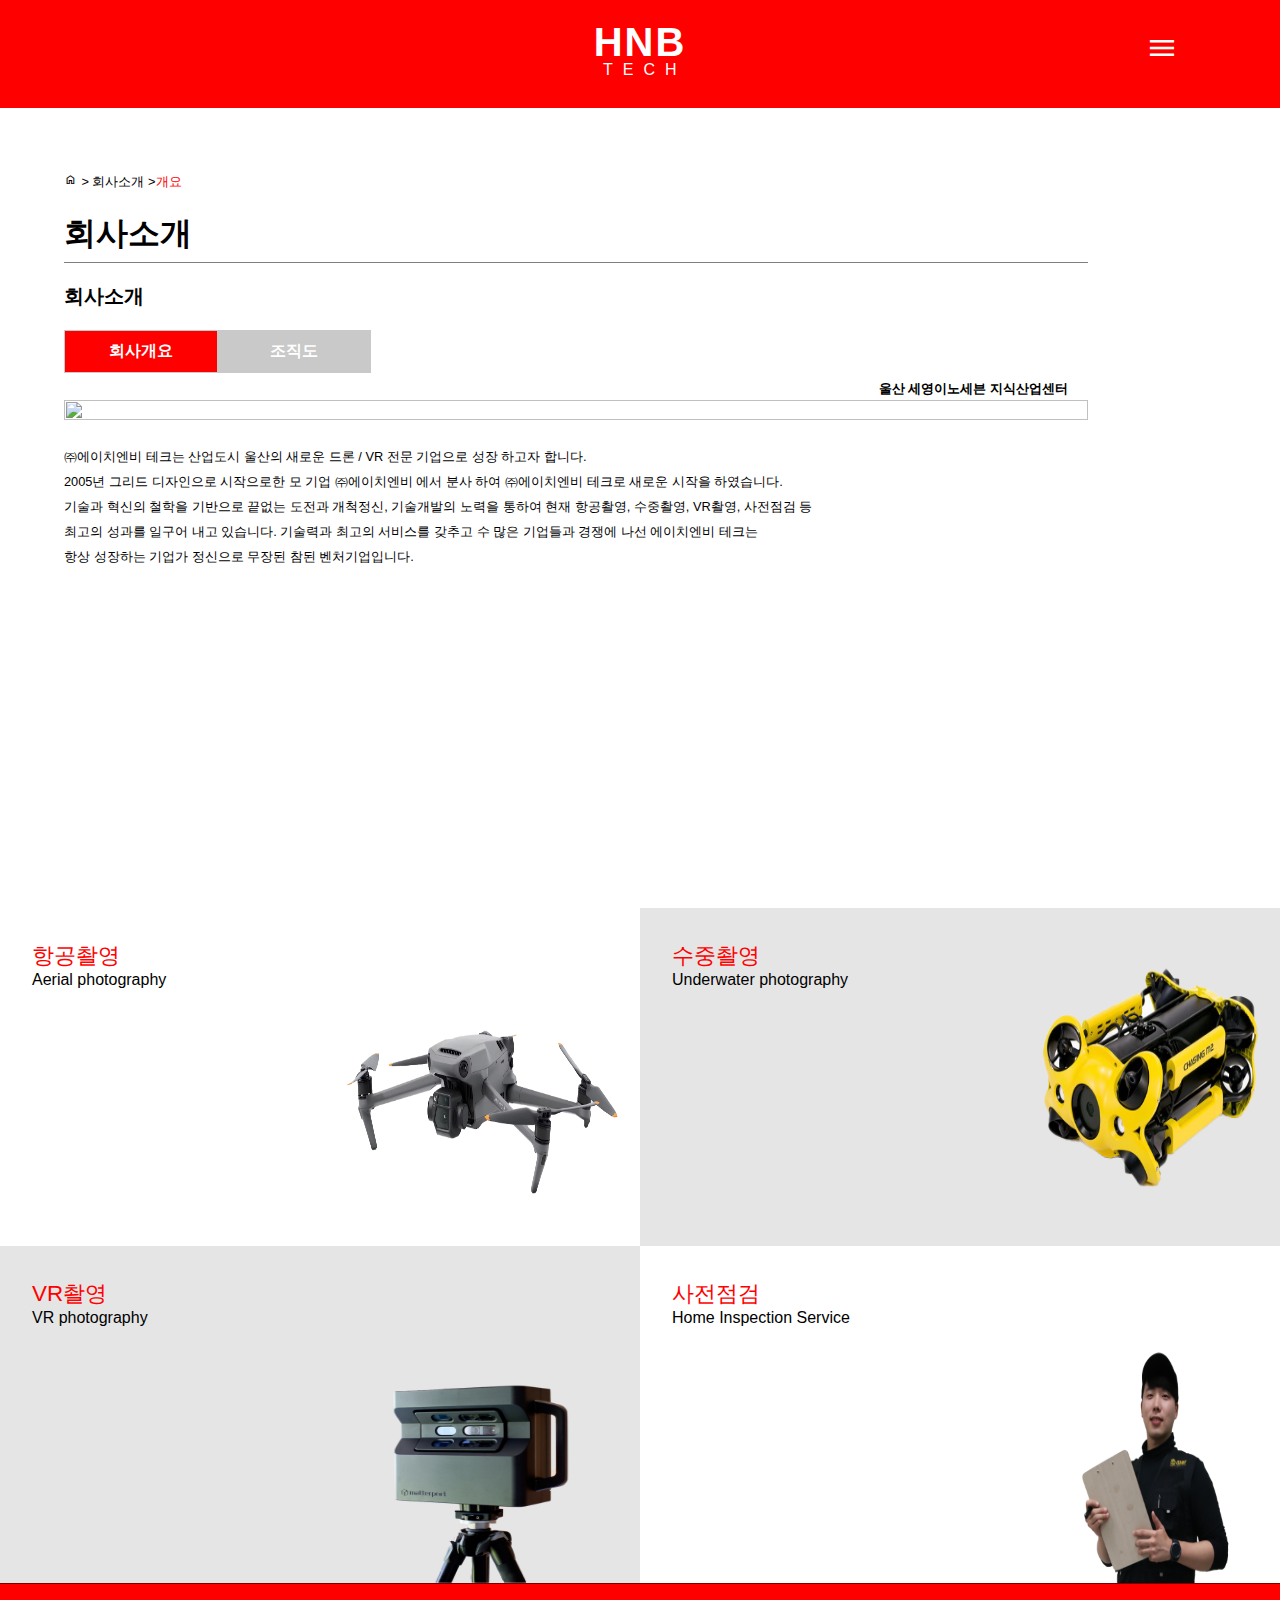
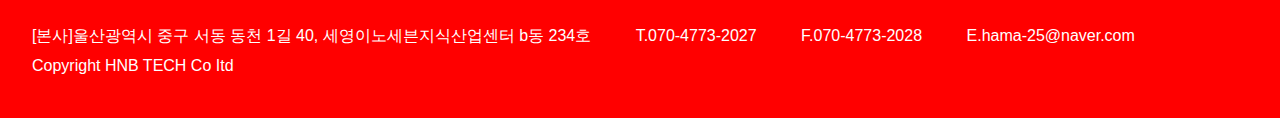
==== about.html @ 039d6c42 "start" ====
<!DOCTYPE html>
<html lang="ko">
<head>
    <meta charset="UTF-8">
    <meta http-equiv="X-UA-Compatible" content="IE=edge">
    <meta name="viewport" content="width=device-width, initial-scale=1.0">
    <link rel ="stylesheet" href="./about.css/about.css">
    <link rel ="stylesheet" href="./nav.css">
    <link rel ="stylesheet" href="./side-box.css">
    <link rel="stylesheet" href="https://fonts.googleapis.com/css2?family=Material+Symbols+Outlined:opsz,wght,FILL,GRAD@48,400,0,0" />
    <link rel="stylesheet" href="https://fonts.googleapis.com/css2?family=Material+Symbols+Outlined:opsz,wght,FILL,GRAD@48,400,0,0" />
    <link rel="stylesheet" href="https://fonts.googleapis.com/css2?family=Material+Symbols+Outlined:opsz,wght,FILL,GRAD@48,400,0,0" />
    <link rel="stylesheet" href="https://fonts.googleapis.com/css2?family=Material+Symbols+Outlined:opsz,wght,FILL,GRAD@20..48,100..700,0..1,-50..200" />
    <title>HNB TECH</title>
</head>
<body>
    <!-- 공통사항 -->
    <div class="pc">
        <div class="nav">
            <div class="nav-container">
                <div class="logo">
                   <a href="./index.html"><span class="big">HNB</span>
                   <span class="small">TECH</span></a>
                </div>
                <div class="language">
                    <span class="lang"><a href="/">LANGUAGE</a>
                    <span class="material-symbols-outlined">
                        arrow_drop_down
                        </span>
                    </span>
                    <div class="drop-down">
                        <a href="javascript:void(0)"><span class="kor">KOR</span></a>
                        <a href="javascript:void(0)"><span class="eng">ENG</span></a>
                    </div>
                </div>
                <ul class="menu">
                    <li class="item"><a href="./about.html">회사소개</a></li>
                    <li class="item"><a href="./service.html">서비스소개</a></li>
                    <li class="item"><a href="./portfolio.html">포트폴리오</a></li>
                    <li class="item"><a href="./contact.html">견적문의</a></li>
                </ul>
                <div class="line"></div>
                <div class="footer">
                    <div class="add">
                        <span>[본사]</span>
                        <span>울산광역시 중구 서동 동천 1길 40, 세영이노세븐지식산업센터 b동 234호</span>
                    </div>
                    <div class="num">
                        <span>T.070-4773-2027</span>
                    </div>
                    <div class="fax">
                        <span>F.070-4773-2028</span>
                    </div>
                    <div class="email">
                        <span>E.hama-25@naver.com</span>
                    </div>   
                </div>   
                    <div class="line"></div>
                    <div class="copy">
                        <span>Copyright HNB TECH Co Itd</span>
                    </div>  
            </div>
        </div>
    <div class="side-box">
        <div class="side-container">
            <div class="box box1">
                <span class="title">항공촬영</span>
                <span class="eng">Aerial photography</span>
                <img src="./image/main-dron.png">
            </div>
            <div class="box box2">
                <span class="title">수중촬영</span>
                <span class="eng">Underwater photography</span>
                <img src="./image/main-rov.png">
            </div>
            <div class="box box3">
                <span class="title">VR촬영</span>
                <span class="eng">VR photography</span>
                <img src="./image/main-meta.png">
            </div>
            <div class="box box4">
                <span class="title">사전점검</span>
                <span class="eng">Home Inspection Service</span>
                <img src="./image/main-home.png">
            </div>
            
        </div>
    </div>
<!-- 공통사항 끝-->
<!-- 메인 시작-->   
<div class="main-slide">
    <div class="about-container">
        <div class="factory">
        <div class="ss-title">
            <span class="material-symbols-outlined">
                home
                </span>
            <span> > 회사소개 > </span><span>개요</span>
        </div>
        <div class="main-title">
            <h2>회사소개</h2>
        </div>
        <div class="line"></div>
        <div class="s-title">
            <h5>회사소개</h5>
        </div>
        <div class="catagory">
            <ul>
                <li id="factory"><a href="/">회사개요</a></li>
                <li id="organization"><a href="/">조직도</a></li>
            </ul>
        </div>
        <div class="building">
            <h5>울산 세영이노세븐 지식산업센터</h5>
            <img src="/image/세영.jpeg">
        </div>
        <div class="explain">
            <span>
                ㈜에이치엔비 테크는 산업도시 울산의 새로운 드론 / VR 전문 기업으로 성장 하고자 합니다.<br>
2005년 그리드 디자인으로 시작으로한 모 기업 ㈜에이치엔비 에서 분사 하여 ㈜에이치엔비 테크로 새로운 시작을 하였습니다.<br>
기술과 혁신의 철학을 기반으로 끝없는 도전과 개척정신, 기술개발의 노력을 통하여 현재 항공촬영, 수중촬영, VR촬영, 사전점검 등<br>
최고의 성과를 일구어 내고 있습니다. 기술력과 최고의 서비스를 갖추고 수 많은 기업들과 경쟁에 나선 에이치엔비 테크는<br>
항상 성장하는 기업가 정신으로 무장된 참된 벤처기업입니다.
            </span>
        </div>
    </div>
    <!-- factory end -->
    <div class="organization">
        <div class="ss-title">
            <span class="material-symbols-outlined">
                home
                </span>
            <span> > 회사소개 > </span><span>개요</span>
        </div>
        <div class="main-title">
            <h2>회사소개</h2>
        </div>
        <div class="line"></div>
        <div class="s-title">
            <h5>회사소개</h5>
        </div>
        <div class="catagory">
            <ul>
                <li id="factory1"><a href="/">회사개요</a></li>
                <li id="organization1"><a href="/">조직도</a></li>
            </ul>
        </div>
    <div class="organization-image">
        <img src="./image/pc-ora.png">
    </div>
</div>
</div>
<!-- pc end -->
</div>
</div>


<!-- 모바일 웹 부분 -->
<div class="mobile">
        <div class="mobile-nav">
            <div class="title">
                <a href="./index.html">
                <div class="logoes">
                <span class="logo">HNB</span>
                <span class="logo-small">TECH</span>
            </div></a>
                <span class="material-symbols-outlined" id="open">menu</span>
            </div>
        </div>
        <div class="side-menu">
            <ul class="language">
               <li class="eng">
                <a href="/">ENGLISH</a></li>
                <li class="kor">
                    <a href="/">KOREA</a></li>
            <span class="material-symbols-outlined" id="close"> close</span>
            </ul>
            <ul class="menu">
                <li class="item">
                    <a href="./about.html">회사소개</a></li>
                <li class="item">
                    <a href="./service.html">서비스소개</a></li>
                <li class="item">
                    <a href="./portfolio.html">포트폴리오</a></li>
                <li class="item">
                    <a href="./contact.html">견적문의</a></li>
            </ul>
        </div>
<!-- 메인 시작-->   
<div class="mobile-slide">
    <div class="about-container">
        <div class="factory fac">
        <div class="ss-title">
            <span class="material-symbols-outlined">
                home
                </span>
            <span> > 회사소개 > </span><span>개요</span>
        </div>
        <div class="main-title">
            <h2>회사소개</h2>
        </div>
        <div class="line"></div>
        <div class="s-title">
            <h5>회사소개</h5>
        </div>
        <div class="catagory">
            <ul>
                <li id="fac"><a href='/'>회사개요</a></li>
                <li id="org"><a href='/'>조직도</a></li>
            </ul>
        </div>
        <div class="building">
            <h5>울산 세영이노세븐 지식산업센터</h5>
            <img src="/image/세영.jpeg">
        </div>
        <div class="explain">
            <span>
                ㈜에이치엔비 테크는 산업도시 울산의 새로운 드론 / VR 전문 기업으로 성장 하고자 합니다.<br>
2005년 그리드 디자인으로 시작으로한 모 기업 ㈜에이치엔비 에서 분사 하여 ㈜에이치엔비 테크로 새로운 시작을 하였습니다.<br>
기술과 혁신의 철학을 기반으로 끝없는 도전과 개척정신, 기술개발의 노력을 통하여 현재 항공촬영, 수중촬영, VR촬영, 사전점검 등<br>
최고의 성과를 일구어 내고 있습니다. 기술력과 최고의 서비스를 갖추고 수 많은 기업들과 경쟁에 나선 에이치엔비 테크는<br>
항상 성장하는 기업가 정신으로 무장된 참된 벤처기업입니다.
            </span>
        </div>
    </div>
    <!-- factory end -->
 <div class="organization org">
        <div class="ss-title">
            <span class="material-symbols-outlined">
                home
                </span>
            <span> > 회사소개 > </span><span>조직도</span>
        </div>
        <div class="main-title">
            <h2>회사소개</h2>
        </div>
        <div class="line"></div>
        <div class="s-title">
            <h5>회사소개</h5>
        </div>
        <div class="catagory">
            <ul>
                <li id="fac1"><a href='/'>회사개요</a></li>
                <li id="org1"><a href='/'>조직도</a></li>
            </ul>
        </div>
    <div class="organization-image">
        <img src="./image/pc-ora.png" >
        <img src="./image/mobile-oga.png">
    </div>
</div>
</div>

<!-- 아래쪽은 건딜면 안됨 -->
</div>
<div class="mobile-side-box">
    <div class="mobile-side-container">
        <div class="box box1">
            <span class="title">항공촬영</span>
            <span class="eng">Aerial photography</span>
            <img src="./image/main-dron.png">
        </div>
        <div class="box box2">
            <span class="title">수중촬영</span>
            <span class="eng">Underwater photography</span>
            <img src="./image/main-rov.png">
        </div>
        <div class="box box3">
            <span class="title">VR촬영</span>
            <span class="eng">VR photography</span>
            <img src="./image/main-meta.png">
        </div>
        <div class="box box4">
            <span class="title">사전점검</span>
            <span class="eng">Home Inspection Service</span>
            <img src="./image/main-home.png">
        </div>
    </div>
</div>
   <!-- 모바일 웹 부분 -->
   <div class="mobile-footer">
    <div class="add">
        <span> 
        [본사]울산광역시 중구 서동 동천 1길 40, 세영이노세븐지식산업센터 b동 234호</span>
        <span>T.070-4773-2027</span>
        <span>F.070-4773-2028</span>
        <span>E.hama-25@naver.com</span>
        <span>Copyright HNB TECH Co Itd</span>
        </div>  
    </div>   
   
</div>   
   
<script src="./js/about.js"></script>
<script src="./js/sidemenu.js"></script>
</body>
</html>
---- about.css/about.css ----
.mobile {
    display: none;
}
.pc {
    display:grid;
    grid-template-columns: 10% 70% 20%;
    grid-template-areas: 
    "nav main-slide side-box";
    width: 100%;
    height: 160vh;
    min-width: 500px;
    min-height: 800px;
    max-height: 800px;
}

.pc .main-slide {
    grid-area: main-slide;
    width: 100%;
    height: 100%;
}
.pc .main-slide .about-container {
    padding:5% 15% 5% 5%;
    width: 100%;
    height: 100%;
   overflow: hidden;
}
.pc .main-slide .about-container .factory {
    display: block;
}
.pc .main-slide .about-container .factory.active {
    display: none;
}

/* 카테고리 부분 */
.pc .main-slide .about-container .factory .ss-title{
    width: 100%;
    height: 20px;
    margin-bottom: 20px;
}
.pc .main-slide .about-container .factory .ss-title span {
    font-size: 0.8rem;
    font-weight: 400;
    display: inline-block;
}
.pc .main-slide .about-container .factory .ss-title span:last-child {
    color: red;
}
/* 타이틀 */
.pc .main-slide .about-container .factory .main-title {
    width: 100%;
    height: 30px;
    margin-bottom: 20px;
}
.pc .main-slide .about-container .factory .main-title h2 {
    font-size: 2rem;
}
/* 선 */
.pc .main-slide .about-container .factory .line {
    width: 100%;
    height: 1px;
    background-color: rgba(0,0,0,0.5);
    margin-bottom: 20px;
}
/* 아래 타이틀 */
.pc .main-slide .about-container .factory .s-title {
    font-size: 1.5rem;
    margin-bottom: 20px;
}
/* 조직도 선택 버튼 */
.pc .main-slide .about-container .factory .catagory {
    width: 100%;
    height: 50px;
    margin-bottom: 20px;
}
.pc .main-slide .about-container .factory .catagory ul {
    width: 30%;
    display: flex;
    box-sizing: border-box;
}
.pc .main-slide .about-container .factory .catagory ul li {
    box-sizing: border-box;
    list-style: none;
    width: 100%;
    height: 100%;
    border: 1px solid #c9c9c9;
    background-color: #c9c9c9;
    padding: 10px;
    cursor: pointer;
}
.pc .main-slide .about-container .factory .catagory ul li:first-child {
    background-color: red;
}
.pc .main-slide .about-container .factory .catagory ul li a{
    color: #fff;
    text-decoration: none;
    display: flex;
    align-items: center; 
    justify-content: center;
    font-weight: 700;
    pointer-events: none;
    
}
/* 그림 */
.pc .main-slide .about-container .factory .building {
    width: 100%;
    height: auto;
    position: relative;
    margin-bottom: 20px;
}
.pc .main-slide .about-container .factory .building h5 {
    position: absolute;
    right: 20px;
    top:-20px;
}
.pc .main-slide .about-container .factory .building img {
    width: 100%;
    height: 100%;
}
/* 설명 */
.pc .main-slide .about-container .factory .explain {
    width: 100%;
    height: auto;
    margin-bottom: 100px;
}
.pc .main-slide .about-container .factory .explain span {
    font-size: 0.8rem;
    line-height: 25px;
    word-break: keep-all;
}

/* 조직도 시작 */
/* 카테고리 부분 */
.pc .main-slide .about-container .organization .ss-title{
    width: 100%;
    height: 20px;
    margin-bottom: 20px;
}
.pc .main-slide .about-container .organization .ss-title span {
    font-size: 0.8rem;
    font-weight: 400;
    display: inline-block;
}
.pc .main-slide .about-container .organization .ss-title span:last-child {
    color: red;
}
/* 타이틀 */
.pc .main-slide .about-container .organization .main-title {
    width: 100%;
    height: 30px;
    margin-bottom: 20px;
}
.pc .main-slide .about-container .organization .main-title h2 {
    font-size: 2rem;
}
/* 선 */
.pc .main-slide .about-container .organization .line {
    width: 100%;
    height: 1px;
    background-color: rgba(0,0,0,0.5);
    margin-bottom: 20px;
}
/* 아래 타이틀 */
.pc .main-slide .about-container .organization .s-title {
    font-size: 1.5rem;
    margin-bottom: 20px;
}
/* 조직도 선택 버튼 */
.pc .main-slide .about-container .organization .catagory {
    width: 100%;
    height: 50px;
    margin-bottom: 20px;
}
.pc .main-slide .about-container .organization .catagory ul {
    width: 30%;
    display: flex;
    box-sizing: border-box;
}
.pc .main-slide .about-container .organization .catagory ul li {
    box-sizing: border-box;
    list-style: none;
    width: 100%;
    height: 100%;
    border: 1px solid #c9c9c9;
    background-color: #c9c9c9;
    padding: 10px;
    cursor: pointer;
}

.pc .main-slide .about-container .organization .catagory ul li a{
    color: #fff;
    text-decoration: none;
    display: flex;
    align-items: center; 
    justify-content: center;
    font-weight: 700;
    pointer-events: none;
}

.pc .main-slide .about-container .organization .catagory ul li:last-child {
    background-color: red;
}
.pc .main-slide .about-container .organization {
    display: none;
}
.pc .main-slide .about-container .organization.active{
    display: block;
}
.pc .main-slide .about-container .organization {
    width: 100%;
    height: auto;
  
}
.pc .main-slide .about-container .organization .organization-image {
    width: 100%;
    height: auto;
}
.pc .main-slide .about-container .organization .organization-image .mo {
    display: none;
}
.pc .main-slide .about-container .organization .organization-image img {
    width: 100%;
    height: 100%;
}
/* 반응형 웹 */
@media screen and (max-width:1280px) {
    .pc {
        display: none;
    }
    .mobile{
        grid-template-rows: 10% 40% 40% 10%;
        grid-template-areas: 
        "mobile-nav"
        "mobile-slide"
        "mobile-side-box"
        "mobile-footer";
        width: 100%;
        height: 150vh;
        display: block;
    }
  
    .mobile .mobile-slide {
        grid-area: mobile-slide;
        width: 100%;
        height: 100%;
        max-height: 800px;
        min-height: 800px;
    }
    .mobile .mobile-slide .about-container {
        padding:5% 15% 5% 5%;
        width: 100%;
        height: 100%;
       overflow: hidden;
      
    }
    .mobile .mobile-slide .about-container .fac {
        display: block;
    }
    .mobile .mobile-slide .about-container .fac.active {
        display: none;
    }
    
    /* 카테고리 부분 */
    .mobile .mobile-slide .about-container .factory .ss-title{
        width: 100%;
        height: 20px;
        margin-bottom: 20px;
    }
    .mobile .mobile-slide .about-container .factory .ss-title span {
        font-size: 0.8rem;
        font-weight: 400;
        display: inline-block;
    }
    .mobile .mobile-slide .about-container .factory .ss-title span:last-child {
        color: red;
    }
    /* 타이틀 */
    .mobile .mobile-slide .about-container .factory .main-title {
        width: 100%;
        height: 30px;
        margin-bottom: 20px;
    }
    .mobile .mobile-slide .about-container .factory .main-title h2 {
        font-size: 2rem;
    }
    /* 선 */
    .mobile .mobile-slide .about-container .factory .line {
        width: 100%;
        height: 1px;
        background-color: rgba(0,0,0,0.5);
        margin-bottom: 20px;
    }
    /* 아래 타이틀 */
    .mobile .mobile-slide .about-container .factory .s-title {
        font-size: 1.5rem;
        margin-bottom: 20px;
    }
    /* 조직도 선택 버튼 */
    .mobile .mobile-slide .about-container .factory .catagory {
        width: 100%;
        height: 50px;
        margin-bottom: 20px;
    }
    .mobile .mobile-slide .about-container .factory .catagory ul {
        width: 30%;
        display: flex;
        box-sizing: border-box;
    }
    .mobile .mobile-slide .about-container .factory .catagory ul li {
        box-sizing: border-box;
        list-style: none;
        width: 100%;
        height: 100%;
        border: 1px solid #c9c9c9;
        background-color: #c9c9c9;
        padding: 10px;
        cursor: pointer;
    }
    .mobile .mobile-slide .about-container .factory .catagory ul li:first-child {
        background-color: red;
    }
    .mobile .mobile-slide .about-container .factory .catagory ul li a{
        color: #fff;
        text-decoration: none;
        display: flex;
        align-items: center; 
        justify-content: center;
        font-weight: 700;
        pointer-events: none;
    }
    /* 그림 */
    .mobile .mobile-slide .about-container .factory .building {
        width: 100%;
        height: auto;
        position: relative;
        margin-bottom: 20px;
    }
    .mobile .mobile-slide .about-container .factory .building h5 {
        position: absolute;
        right: 20px;
        top:-20px;
    }
    .mobile .mobile-slide .about-container .factory .building img {
        width: 100%;
        height: 100%;
    }
    /* 설명 */
    .mobile .mobile-slide .about-container .factory .explain {
        width: 100%;
        height: auto;
        margin-bottom: 100px;
    }
    .mobile .mobile-slide .about-container .factory .explain span {
        font-size: 0.8rem;
        line-height: 25px;
        word-break: keep-all;
    }
    
    /* 조직도 시작 */
    /* 카테고리 부분 */
    .mobile .mobile-slide .about-container .organization .ss-title{
        width: 100%;
        height: 20px;
        margin-bottom: 20px;
    }
    .mobile .mobile-slide .about-container .organization .ss-title span {
        font-size: 0.8rem;
        font-weight: 400;
        display: inline-block;
    }
    .mobile .mobile-slide .about-container .organization .ss-title span:last-child {
        color: red;
    }
    /* 타이틀 */
    .mobile .mobile-slide .about-container .organization .main-title {
        width: 100%;
        height: 30px;
        margin-bottom: 20px;
    }
    .mobile .mobile-slide .about-container .organization .main-title h2 {
        font-size: 2rem;
    }
    /* 선 */
    .mobile .mobile-slide .about-container .organization .line {
        width: 100%;
        height: 1px;
        background-color: rgba(0,0,0,0.5);
        margin-bottom: 20px;
    }
    /* 아래 타이틀 */
    .mobile .mobile-slide .about-container .organization .s-title {
        font-size: 1.5rem;
        margin-bottom: 20px;
    }
    /* 조직도 선택 버튼 */
    .mobile .mobile-slide .about-container .organization .catagory {
        width: 100%;
        height: 50px;
        margin-bottom: 80px;
    }
    .mobile .mobile-slide .about-container .organization .catagory ul {
        width: 30%;
        display: flex;
        box-sizing: border-box;
    }
    .mobile .mobile-slide .about-container .organization .catagory ul li {
        box-sizing: border-box;
        list-style: none;
        width: 100%;
        height: 100%;
        border: 1px solid #c9c9c9;
        background-color: #c9c9c9;
        padding: 10px;
        cursor: pointer;
    }
    
    .mobile .mobile-slide .about-container .organization .catagory ul li a{
        color: #fff;
        text-decoration: none;
        display: flex;
        align-items: center; 
        justify-content: center;
        font-weight: 700;
        pointer-events: none;
    }
    
    .mobile .mobile-slide .about-container .organization .catagory ul li:last-child {
        background-color: red;
    }
    .mobile .mobile-slide .about-container .org {
        display: none
    }
    .mobile .mobile-slide .about-container .org.active{
        display: block;
    }
    .mobile .mobile-slide .about-container .organization {
        width: 100%;
        height: auto;
      
    }
    .mobile .mobile-slide .about-container .organization .organization-image {
        width: 100%;
        height: auto;
    }
    .mobile .mobile-slide .about-container .organization .organization-image img {
        width: 100%;
        height: 100%;
    }
    .mobile .mobile-slide .about-container .organization .organization-image img:last-child {
        display: none;
    } 
 

}

@media  screen and (max-width:540px) {
    .mobile .mobile-slide .about-container .factory .ss-title span {
        font-size: 0.5rem;
    }
    .mobile .mobile-slide .about-container .factory .main-title h2 {
        font-size: 1.7rem;
    }
    .mobile .mobile-slide .about-container .factory .s-title {
        font-size: 1.3rem;
    }
    .mobile .mobile-slide .about-container .factory .catagory ul li {
        padding: 5px;
    }
    .mobile .mobile-slide .about-container .factory .catagory ul li a{
        font-size: 0.5rem;
        min-width: 50px;
    }
    

    /* 조직도 부분 */
    .mobile .mobile-slide .about-container .org .ss-title span {
        font-size: 0.5rem;
    }
    .mobile .mobile-slide .about-container .org .main-title h2 {
        font-size: 1.7rem;
    }
    .mobile .mobile-slide .about-container .org .s-title {
        font-size: 1.3rem;
    }
    .mobile .mobile-slide .about-container .org .catagory ul li {
        padding: 5px;
    }
    .mobile .mobile-slide .about-container .org .catagory ul li a{
        font-size: 0.5rem;
        min-width: 50px;
    }
    .mobile .mobile-slide .about-container .organization .organization-image img:first-child {
        display: none;
    } 
    .mobile .mobile-slide .about-container .organization .organization-image img:last-child {
        display: block;
    } 
     /* 조직도 선택 버튼 */
     .mobile .mobile-slide .about-container .organization .catagory {
        width: 100%;
        height: 50px;
        margin-bottom: 30px;
    }
}
---- nav.css ----
* {
    padding: 0;
    margin: 0;
    box-sizing: border-box;
    font-family: 'Nanum Gothic', sans-serif;
    font-family: 'Roboto', sans-serif;
    font-family: 'Roboto Condensed', sans-serif;
}
.pc {
    display:grid;
    grid-template-columns: 10% 70% 20%;
    grid-template-areas: 
    "nav main-slide side-box";
    width: 100%;
    height: 160vh;
    min-width: 500px;
}
.mobile {
    display: none;
 }

.nav {
    grid-area: nav;
    width: 11.7%;
    height: 100vh;
    background-color: red;
    overflow: hidden;
    position: fixed;
    top:0;
    bottom:0;
    
}
.nav .nav-container {
    width: 100%;
    height: 100vh;
    position: relative;
}
.nav .nav-container .logo {
    position: relative;
    top:0;
    width: 100%;
    padding: 10%;  
}
.nav .nav-container .logo a {
    text-decoration: none;
}
.nav .nav-container .logo span {
    display: block;
    color: #fff;
    text-align: center;
    margin: 0;
    font-family: Roboto;
    letter-spacing: 1px;
   
}
.nav .nav-container .logo .big {
    font-size: 2.2rem;
    font-weight:600;
}
.nav .nav-container .logo .small {
    font-size: 0.5rem;
    font-weight: 500;
    letter-spacing: 10px;
    margin-left: 10px;
}
/* 언어 */
.nav .nav-container .language {
    position: relative;
    top:10px;
    width: 100%;
    height: 100px;
    padding: 0 10%;
}
.nav .nav-container .language span {
    color: #fff;
    display: flex;
}
.nav .nav-container .language .lang {
    background-color: rgba(0,0,0,0.1);
    padding: 1px 5px;
    font-size: 0.8rem;
    width: 100%;
    height: 22px;   
}
.nav .nav-container .language .lang a{
   text-decoration: none;
   pointer-events: none;
   color: #fff;
   margin-left: 10%;
   margin-right: 20%;
}
.nav .nav-container .language .lang .material-symbols-outlined {
     transform: translateY(-4px);
    

}
.nav .nav-container .language .drop-down {
    padding: 2px 0px;
    display:none;
    transition: 0.3s ease;
}
.nav .nav-container .language:hover .drop-down {
    display: block;
    line-height: 30px;
    background-color: rgba(0,0,0,0.1);
}
.nav .nav-container .language .drop-down a {
     text-decoration: none;
}
.nav .nav-container .language .drop-down span {
    display: block;
    color: #fff;
    padding:0 20px;
    font-size: 0.7rem;
}

.nav .nav-container .language .drop-down .kor:hover,
.nav .nav-container .language .drop-down .eng:hover{
    background-color: rgba(0,0,0,0.2);
    width: 100%;
}
/* 언어 끝 */
/* 카테고리 시작 */
.nav .nav-container .menu {
    position: relative;
    width: 100%;
    height: 250px;
}
.nav .nav-container .menu  {
    list-style: none;
}
.nav .nav-container .menu li:not(:first-child) {
    list-style: none;
    margin: 20px 0;
}
.nav .nav-container .menu .item {
    width: 100%;
    height: 12%;  
}
.nav .nav-container .menu .item:hover {
    background-color: rgba(0,0,0,0.2);   
}
.nav .nav-container .menu li a{
    color: #fff;
    font-size: 1rem;
    line-height: 4px;
    text-decoration: none;
    width: 100%;
    height: 100%;
    padding: 1em 10%;
    display: flex;
    align-items: center;
}
/* 카테고리 끝 */
.nav .nav-container .line {
    width: 80%;
    height: 1px;
    margin: 0 10%;
    background-color: rgba(0,0,0,0.2);
    position: relative;
}
/* 푸터 시작 */
.nav .nav-container .footer {
    position: relative;
    width: 100%;
    height: 220px;
    padding: 0 10%;
}
.nav .nav-container .footer span {
    color: #fff;
    font-size: 0.8rem;
}
/* 주소부분 */
.nav .nav-container .footer .add {
    margin-top: 10px;
    width: 100%;
    height: 130px;
    line-height: 15px;
}
.nav .nav-container .footer .add span{
    display: block;
    margin-bottom: 10px;
}
/* 전화번호 */
.nav .nav-container .footer .num,
.nav .nav-container .footer .fax ,
.nav .nav-container .footer .email  {
   width: 100%;
   height: 20px;
}
.nav .nav-container .line {
    width: 80%;
    height: 1px;
    margin: 0 10%;
    background-color: rgba(0,0,0,0.2);
    position: relative;
}
.nav .nav-container .copy {
    position: absolute;
    bottom:30px;
    font-weight: 700;
    width: 90%;
    height: 30px;
    padding: 0 10%;
    font-size: 0.8rem;
    color: #fff;
}
    
/* 반응형 웹 */
@media screen and (max-width:1280px) {
    .pc {
        display: none;
    }
    .mobile{
        grid-template-rows: 10% 40% 40% 10%;
        grid-template-areas: 
        "mobile-nav"
        "mobile-slide"
        "mobile-side-box"
        "mobile-footer";
        width: 100%;
        height: 150vh;
        display: block;
    }
    .mobile .mobile-nav {
       grid-area: mobile-nav;
       width: 100%;
       height: 8%;
       background-color: red;
       padding:2% 8% 3% 50%;

    }
    .mobile .mobile-nav .title {
        display: flex;
        justify-content: space-between;
        align-items: center;
        width: 100%;
        height: 100%;
    }
    .mobile .mobile-nav .title .logoes span{
        display: block;
    }
    .mobile .mobile-nav .title a{
        text-decoration: none;
    }
    .mobile .mobile-nav .title .logo {
        font-size: 2.5rem;
        font-weight: 600;
        color: #fff;
        transform: translateX(-50%);
        letter-spacing: 2px;
    }
    .mobile .mobile-nav .title .logo-small {
        transform: translateX(-50%);
        font-size: 1rem;
        letter-spacing: 10px;
        color: #fff;
        padding:0 10%;
        line-height: 10px;
       
    }
    .mobile .mobile-nav .title .material-symbols-outlined {
        color: #fff;
         font-size: 2rem;
         cursor: pointer;
         z-index: 99;
    }
    .mobile .side-menu {
        width: 80%;
        height: 100%;
        background-color: #dddde5;
        padding: 4%;
        box-sizing: border-box;
        position: fixed;
        display: block;
        top:0;
        bottom:0;
        transform: translateX(-100%);
        transition: 0.3s ease;
        z-index: 99999;
    }
    .mobile .side-menu.active {
        transform: translateX(0%);
    }

    .mobile .side-menu .language {
        width: 100%;
        height: 7%;
        margin: 0 0 2em;
        position: relative;
        display: flex;
        align-items: center;
        overflow: hidden;
     
    }
  
    .mobile .side-menu .language li{
        box-sizing: border-box;
        width: 40%;
        height: 100%;
        background-color: #fff;
        text-align: center;
        border-right: 1px solid  #eaeaee;
        list-style: none;
        font-family: 'Nanum Gothic', sans-serif;
        float: left;
    }
    .mobile .side-menu .language li a {
        display: block;
        text-decoration: none;
        color: #000;
        font-size: 120%;
        padding: 0.5em 0;
        text-align: center;
        line-height: 2;
        width: 100%;
        cursor: pointer;
    }
    .mobile .side-menu .language .material-symbols-outlined {
        width: 33.3%;
        height: 100%;
        background-color: #fff;
        padding: 0.5em 2em;
        text-align: center;
        cursor: pointer;
    }
    .mobile .side-menu .menu {
        width: 100%;
        height: 50%;
    }
    .mobile .side-menu .menu li {
        width: 100%;
        height: 17%;
        list-style: none;
        background-color: #fff;
        box-sizing: border-box;
        border-bottom: 1px solid  #eaeaee;
        padding: 0em 2em;
        display: flex;
        align-items: center;
    }
    .mobile .side-menu .menu .item a {
        text-decoration: none;
        font-size: 120%;
        color: #000;
        cursor: pointer;
    }

    
    /* 모바일 푸터 부분 */
    .mobile-footer {
        grid-area: mobile-footer;
        width: 100%;
        height: 10%;
        background-color: red;
        padding:2em;
        overflow: hidden;
        box-sizing: border-box;
        border-top: 1px solid rgba(0,0,0,0.5);
        display: flex;
        align-items: center;
    }
    .mobile-footer .add {
       width: 100%;
    }
    .mobile-footer .add span {
       display: inline-block;
       margin-right: 40px;
       line-height: 30px;
       color:#fff;
       font-size: 100%;
    }

}
@media screen and (max-width:540px) {
    .mobile .side-menu .language li a {
        font-size: 80%;
        padding: 1em 0;
    }
    .mobile .side-menu .menu .item a {
        font-size:100%;
    }
    .mobile-footer .add span {
        line-height: 15px;
        color:#fff;
        font-size: 10%;
        margin-right: 1px;
     }
     .mobile-footer .add span:not(:first-child) {
        margin-right: 15px;
     }

}
---- side-box.css ----
/* 공통사항 */
* {
    padding: 0;
    margin: 0;
    box-sizing: border-box;
    font-family: 'Nanum Gothic', sans-serif;
    font-family: 'Roboto', sans-serif;
    font-family: 'Roboto Condensed', sans-serif;
}
.pc {
    display:grid;
    grid-template-columns: 11.7% 68.3% 20%;
    grid-template-areas: 
    "nav main-slide side-box";
    width: 100%;
    height: 160vh;
    min-width: 500px;
}
.mobile {
   display: none;
}
/* 공통사항 끝 */

.side-box {
    grid-area: side-box;
    width: 20%;
    height: 100vh;
    position: fixed;
    top:0;
    bottom:0;
    right: 0;
}
.side-box .side-container {
    width: 100%;
    height: 100%;
    position: relative;
    display: grid;
    grid-template-rows: 25% 25% 25% 25%;
    grid-template-areas: 
    "box1"
    "box2"
    "box3"
    "box4";
    border: 1px solid rgba(0,0,0,0.2);

}
.side-box .side-container .box1 {
   grid-area: box1;
   width: 100%;
   height: 100%;
   overflow: hidden;
   position: relative;
}
.side-box .side-container .box2 {
    grid-area: box2;
    width: 100%;
    height: 100%;
    background-color: rgba(0,0,0,0.1);
    overflow: hidden;
   position: relative;
 }
 .side-box .side-container .box3 {
    grid-area: box3;
    width: 100%;
    height: 100%;
    overflow: hidden;
    position: relative;
 }
 .side-box .side-container .box4 {
    grid-area: box4;
    width: 100%;
    height: 100%;
    background-color: rgba(0,0,0,0.1);
    overflow: hidden;
    position: relative;
 }

 /* 글자부분 */
 .side-box .side-container .box span {
    display: block;
 }
 .side-box .side-container .box .title {
    font-size: 1.2rem;
    color: red;
    margin: 8% 8% 0 8%;
 }
 .side-box .side-container .box .eng {
    font-size: 1rem;
    margin: 0 8%;
 }
 /* 이미지 부분 */
 .side-box .side-container .box img {
    position: absolute;
    right: 0;
 }
 .side-box .side-container .box1 img {
      width: 80%;
      height: 70%;
      display: block;
      bottom:2%;
 }
 .side-box .side-container .box2 img {
    width: 80%;
    height: 110%;
    display: block;
    bottom:-25%;
    transform: translateX(27%);
    
}
.side-box .side-container .box3 img {
    width: 40%;
    height: 80%;
    display: block;
    bottom:4%;
    
}
.side-box .side-container .box4 img {
    width: 83%;
    height: 105%;
    display: block;
    bottom:4%;
    transform: translateX(23%);
}
/* 반응형 웹 */
@media screen and (max-width:1280px) {
   .pc {
       display: none;
   }
   .mobile{
      grid-template-rows: 10% 40% 40% 10%;
      grid-template-areas: 
      "mobile-nav"
      "mobile-slide"
      "mobile-side-box"
      "mobile-footer";
      width: 100%;
      height: 150vh;
      display: block;
   }
   .mobile .mobile-side-box {
      grid-area: mobile-side-box;
      width: 100%;
      height: 50%;
    
   }
   .mobile .mobile-side-box .mobile-side-container {
      display: grid;
      grid-template-columns: 50% 50%;
      grid-template-rows: 50% 50%;
      grid-template-areas: 
      "box1 box2"
      "box3 box4";
      width: 100%;
      height: 100%;
     
   }
   .mobile .mobile-side-box .mobile-side-container .box1 {
      grid-area: box1;
      width: 100%;
      height: 100%;
      position: relative;
      padding: 2em;
      overflow: hidden;
   }
   .mobile .mobile-side-box .mobile-side-container .box2 {
      grid-area: box2;
      width: 100%;
      height: 100%;
      position: relative;
      padding: 2em;
      background-color: rgba(0,0,0,0.1);
      overflow: hidden;
   }
   .mobile .mobile-side-box .mobile-side-container .box3 {
      grid-area: box3;
      width: 100%;
      height: 100%;
      position: relative;
      padding: 2em;
      background-color: rgba(0,0,0,0.1);
      overflow: hidden;
   }
   .mobile .mobile-side-box .mobile-side-container .box4 {
      grid-area: box4;
      width: 100%;
      height: 100%;
      position: relative;
      padding: 2em;
      overflow: hidden;
      
   }
   .mobile .mobile-side-box .mobile-side-container .box span {
      display: block;
   }
   .mobile .mobile-side-box .mobile-side-container .box1 .title,
   .mobile .mobile-side-box .mobile-side-container .box2 .title,
   .mobile .mobile-side-box .mobile-side-container .box3 .title,
   .mobile .mobile-side-box .mobile-side-container .box4 .title{
      color: red;
      font-size: 140%;
   }
   .mobile .mobile-side-box .mobile-side-container .box1 .eng,
   .mobile .mobile-side-box .mobile-side-container .box2 .eng,
   .mobile .mobile-side-box .mobile-side-container .box3 .eng,
   .mobile .mobile-side-box .mobile-side-container .box4 .eng{
      font-size: 100%;
   }
   .mobile .mobile-side-box .mobile-side-container .box1 img,
   .mobile .mobile-side-box .mobile-side-container .box2 img,
   .mobile .mobile-side-box .mobile-side-container .box3 img,
   .mobile .mobile-side-box .mobile-side-container .box4 img{  
      position: absolute;
      width: 50%;
      height: 100%; 
      right: 0;
      bottom:0;
   }
   .mobile .mobile-side-box .mobile-side-container .box2 img {
      height: 140%;
      right: -10%;
      bottom: -30%;
   }
   .mobile .mobile-side-box .mobile-side-container .box3 img {
      width: 30%;
      height: 60%;
      right: 10%;
      bottom: 0%;
   }
   .mobile .mobile-side-box .mobile-side-container .box4 img {
      height: 100%;
      right: -5%;
     bottom: 0%;
   }
}

@media screen and (max-width:420px) {
   .mobile .mobile-side-box .mobile-side-container .box1 .title,
   .mobile .mobile-side-box .mobile-side-container .box2 .title,
   .mobile .mobile-side-box .mobile-side-container .box3 .title,
   .mobile .mobile-side-box .mobile-side-container .box4 .title{
      font-size: 100%;
   }
   .mobile .mobile-side-box .mobile-side-container .box1 .eng,
   .mobile .mobile-side-box .mobile-side-container .box2 .eng,
   .mobile .mobile-side-box .mobile-side-container .box3 .eng,
   .mobile .mobile-side-box .mobile-side-container .box4 .eng{
      font-size: 80%;
   }
   .mobile .mobile-side-box .mobile-side-container .box1 img,
   .mobile .mobile-side-box .mobile-side-container .box2 img,
   .mobile .mobile-side-box .mobile-side-container .box3 img,
   .mobile .mobile-side-box .mobile-side-container .box4 img{  
      position: absolute;
      width: 100%;
      height: 80%; 
   }
   .mobile .mobile-side-box .mobile-side-container .box2 img {
      height: 100%;
      right: -20%;
      bottom: -20%;
   }
   .mobile .mobile-side-box .mobile-side-container .box3 img {
      width: 50%;
      height: 60%;
      right: 10%;
      bottom: 0%;
   }
   .mobile .mobile-side-box .mobile-side-container .box4 img {
      height: 80%;
      right: -15%;
     bottom: 0%;
   }
}
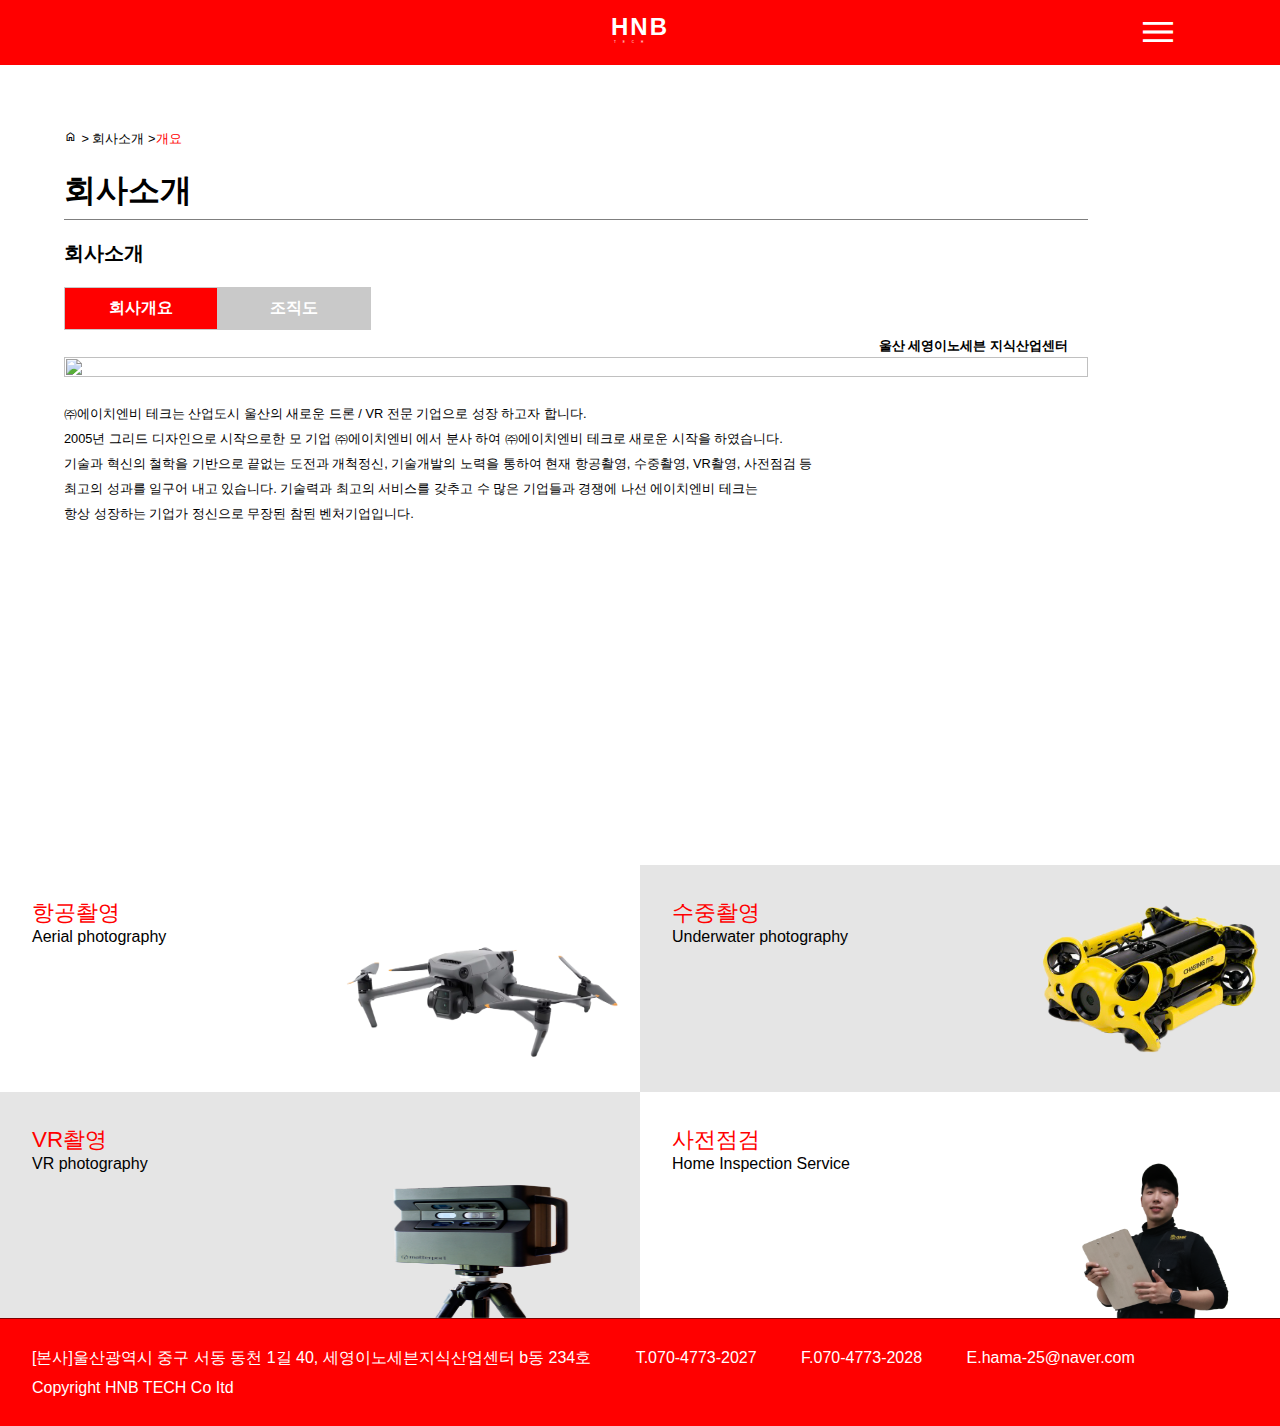
==== commit 32db5a87: "바보" ====
--- a/about.html
+++ b/about.html
@@ -63,26 +63,33 @@
         </div>
     <div class="side-box">
         <div class="side-container">
-            <div class="box box1">
-                <span class="title">항공촬영</span>
-                <span class="eng">Aerial photography</span>
-                <img src="./image/main-dron.png">
-            </div>
-            <div class="box box2">
-                <span class="title">수중촬영</span>
-                <span class="eng">Underwater photography</span>
-                <img src="./image/main-rov.png">
-            </div>
-            <div class="box box3">
-                <span class="title">VR촬영</span>
-                <span class="eng">VR photography</span>
-                <img src="./image/main-meta.png">
-            </div>
-            <div class="box box4">
-                <span class="title">사전점검</span>
-                <span class="eng">Home Inspection Service</span>
-                <img src="./image/main-home.png">
-            </div>
+            <a href="./service.html">
+                <div class="box box1">
+                    <span class="title">항공촬영</span>
+                    <span class="eng">Aerial photography</span>
+                    <img src="./image/main-dron.png">
+                </div></a>
+        
+                <a href="./waterDrone.html">
+                <div class="box box2"> 
+                    <span class="title">수중촬영</span>
+                    <span class="eng">Underwater photography</span>
+                    <img src="./image/main-rov.png">
+                </div></a>
+        
+                <a href="./vr.html">
+                <div class="box box3">
+                    <span class="title">VR촬영</span>
+                    <span class="eng">VR photography</span>
+                    <img src="./image/main-meta.png">
+                </div></a>
+        
+                <a href="./home.html">
+                <div class="box box4">
+                    <span class="title">사전점검</span>
+                    <span class="eng">Home Inspection Service</span>
+                    <img src="./image/main-home.png">
+                </div></a>
             
         </div>
     </div>
@@ -112,7 +119,7 @@
         </div>
         <div class="building">
             <h5>울산 세영이노세븐 지식산업센터</h5>
-            <img src="/image/세영.jpeg">
+            <img src="/image/KakaoTalk_Photo_2022-10-05-12-45-54.png">
         </div>
         <div class="explain">
             <span>
@@ -255,26 +262,33 @@
 </div>
 <div class="mobile-side-box">
     <div class="mobile-side-container">
-        <div class="box box1">
-            <span class="title">항공촬영</span>
-            <span class="eng">Aerial photography</span>
-            <img src="./image/main-dron.png">
-        </div>
-        <div class="box box2">
-            <span class="title">수중촬영</span>
-            <span class="eng">Underwater photography</span>
-            <img src="./image/main-rov.png">
-        </div>
-        <div class="box box3">
-            <span class="title">VR촬영</span>
-            <span class="eng">VR photography</span>
-            <img src="./image/main-meta.png">
-        </div>
-        <div class="box box4">
-            <span class="title">사전점검</span>
-            <span class="eng">Home Inspection Service</span>
-            <img src="./image/main-home.png">
-        </div>
+        <a href="./service.html">
+            <div class="box box1">
+                <span class="title">항공촬영</span>
+                <span class="eng">Aerial photography</span>
+                <img src="./image/main-dron.png">
+            </div></a>
+
+            <a href="./waterDrone.html">
+            <div class="box box2">
+                <span class="title">수중촬영</span>
+                <span class="eng">Underwater photography</span>
+                <img src="./image/main-rov.png">
+            </div></a>
+
+            <a href="./vr.html">
+            <div class="box box3">
+                <span class="title">VR촬영</span>
+                <span class="eng">VR photography</span>
+                <img src="./image/main-meta.png">
+            </div></a>
+
+            <a href="./home.html">
+            <div class="box box4">
+                <span class="title">사전점검</span>
+                <span class="eng">Home Inspection Service</span>
+                <img src="./image/main-home.png">
+            </div> </a>
     </div>
 </div>
    <!-- 모바일 웹 부분 -->
--- a/nav.css
+++ b/nav.css
@@ -6,6 +6,7 @@
     font-family: 'Roboto', sans-serif;
     font-family: 'Roboto Condensed', sans-serif;
 }
+
 .pc {
     display:grid;
     grid-template-columns: 10% 70% 20%;
@@ -81,6 +82,8 @@
     font-size: 0.8rem;
     width: 100%;
     height: 22px;   
+    display: flex;
+    align-items: center;
 }
 .nav .nav-container .language .lang a{
    text-decoration: none;
@@ -90,9 +93,8 @@
    margin-right: 20%;
 }
 .nav .nav-container .language .lang .material-symbols-outlined {
-     transform: translateY(-4px);
-    
-
+    display: flex;
+    align-items: center;
 }
 .nav .nav-container .language .drop-down {
     padding: 2px 0px;
@@ -219,16 +221,15 @@
         "mobile-side-box"
         "mobile-footer";
         width: 100%;
-        height: 150vh;
+        height: 120vh;
         display: block;
     }
     .mobile .mobile-nav {
        grid-area: mobile-nav;
        width: 100%;
-       height: 8%;
+       height: 6%;
        background-color: red;
-       padding:2% 8% 3% 50%;
-
+       padding:2% 8% 2% 50%;
     }
     .mobile .mobile-nav .title {
         display: flex;
@@ -242,26 +243,34 @@
     }
     .mobile .mobile-nav .title a{
         text-decoration: none;
+        height: 100%;
+        display: flex;
+        align-items: center;
     }
     .mobile .mobile-nav .title .logo {
-        font-size: 2.5rem;
+        font-size: 24px;
         font-weight: 600;
         color: #fff;
         transform: translateX(-50%);
         letter-spacing: 2px;
+        line-height: 20px;
+    
     }
     .mobile .mobile-nav .title .logo-small {
-        transform: translateX(-50%);
-        font-size: 1rem;
-        letter-spacing: 10px;
+        transform: translateX(-45%);
+        font-size:3px;
+        letter-spacing: 7px;
         color: #fff;
-        padding:0 10%;
+        padding:0 0%;
         line-height: 10px;
+        display: flex;
+        align-items: center;
        
     }
+    
     .mobile .mobile-nav .title .material-symbols-outlined {
         color: #fff;
-         font-size: 2rem;
+         font-size: 2.5rem;
          cursor: pointer;
          z-index: 99;
     }
@@ -281,7 +290,9 @@
     }
     .mobile .side-menu.active {
         transform: translateX(0%);
-    }
+       
+    }
+
 
     .mobile .side-menu .language {
         width: 100%;
@@ -373,6 +384,54 @@
 
 }
 @media screen and (max-width:540px) {
+    .mobile .mobile-nav {
+        grid-area: mobile-nav;
+        width: 100%;
+        height: 7.5%;
+        background-color: red;
+        padding:2% 8% 2% 50%;
+ 
+     }
+     .mobile .mobile-nav .title {
+         display: flex;
+         justify-content: space-between;
+         align-items: center;
+         width: 100%;
+         height: 100%;
+     }
+     .mobile .mobile-nav .title .logoes span{
+         display: block;
+     }
+     .mobile .mobile-nav .title a{
+         text-decoration: none;
+       
+         height: 100%;
+     }
+     .mobile .mobile-nav .title .logo {
+         font-size: 24px;
+         font-weight: 600;
+         color: #fff;
+         transform: translateX(-50%);
+         letter-spacing: 2px;
+         line-height: 20px;
+     
+     }
+     .mobile .mobile-nav .title .logo-small {
+         transform: translateX(-45%);
+         font-size:3px;
+         letter-spacing: 7px;
+         color: #fff;
+         padding:0 0%;
+         line-height: 10px;
+         display: flex;
+         align-items: center;
+        
+     }
+     .mobile .mobile-nav .title .material-symbols-outlined {
+         font-size: 2rem;
+         margin-bottom: 10px;
+
+    }
     .mobile .side-menu .language li a {
         font-size: 80%;
         padding: 1em 0;
@@ -380,14 +439,29 @@
     .mobile .side-menu .menu .item a {
         font-size:100%;
     }
-    .mobile-footer .add span {
-        line-height: 15px;
-        color:#fff;
+   
+     /* 모바일 푸터 */
+     .mobile-footer {
+        grid-area: mobile-footer;
+        width: 100%;
+        height: 9%;
+    }
+
+     .mobile-footer {
+        padding:2% 3%;
+        display: flex;
+        align-items: center;
+      
+     }
+     .mobile-footer .add span {
+        line-height: 10px;
         font-size: 10%;
         margin-right: 1px;
+       
      }
      .mobile-footer .add span:not(:first-child) {
         margin-right: 15px;
      }
+ 
 
 }--- a/side-box.css
+++ b/side-box.css
@@ -42,7 +42,9 @@
     "box3"
     "box4";
     border: 1px solid rgba(0,0,0,0.2);
-
+}
+.side-box .side-container a {
+   text-decoration: none;
 }
 .side-box .side-container .box1 {
    grid-area: box1;
@@ -87,6 +89,7 @@
  .side-box .side-container .box .eng {
     font-size: 1rem;
     margin: 0 8%;
+    color: black;
  }
  /* 이미지 부분 */
  .side-box .side-container .box img {
@@ -134,13 +137,13 @@
       "mobile-side-box"
       "mobile-footer";
       width: 100%;
-      height: 150vh;
+      height: 120vh;
       display: block;
    }
    .mobile .mobile-side-box {
       grid-area: mobile-side-box;
       width: 100%;
-      height: 50%;
+      height: 42%;
     
    }
    .mobile .mobile-side-box .mobile-side-container {
@@ -154,6 +157,9 @@
       height: 100%;
      
    }
+   .mobile .mobile-side-box .mobile-side-container a {
+      text-decoration: none;
+   }
    .mobile .mobile-side-box .mobile-side-container .box1 {
       grid-area: box1;
       width: 100%;
@@ -198,12 +204,14 @@
    .mobile .mobile-side-box .mobile-side-container .box4 .title{
       color: red;
       font-size: 140%;
+      
    }
    .mobile .mobile-side-box .mobile-side-container .box1 .eng,
    .mobile .mobile-side-box .mobile-side-container .box2 .eng,
    .mobile .mobile-side-box .mobile-side-container .box3 .eng,
    .mobile .mobile-side-box .mobile-side-container .box4 .eng{
       font-size: 100%;
+      color: black;
    }
    .mobile .mobile-side-box .mobile-side-container .box1 img,
    .mobile .mobile-side-box .mobile-side-container .box2 img,
@@ -233,26 +241,34 @@
    }
 }
 
-@media screen and (max-width:420px) {
+@media screen and (max-width:540px) {
+   .mobile .mobile-side-box .mobile-side-container .box1,
+   .mobile .mobile-side-box .mobile-side-container .box2,
+   .mobile .mobile-side-box .mobile-side-container .box3,
+   .mobile .mobile-side-box .mobile-side-container .box4 {
+      padding:1em;
+   }
+
+
    .mobile .mobile-side-box .mobile-side-container .box1 .title,
    .mobile .mobile-side-box .mobile-side-container .box2 .title,
    .mobile .mobile-side-box .mobile-side-container .box3 .title,
    .mobile .mobile-side-box .mobile-side-container .box4 .title{
-      font-size: 100%;
+      font-size: 80%;
    }
    .mobile .mobile-side-box .mobile-side-container .box1 .eng,
    .mobile .mobile-side-box .mobile-side-container .box2 .eng,
    .mobile .mobile-side-box .mobile-side-container .box3 .eng,
    .mobile .mobile-side-box .mobile-side-container .box4 .eng{
-      font-size: 80%;
+      font-size: 50%;
    }
    .mobile .mobile-side-box .mobile-side-container .box1 img,
    .mobile .mobile-side-box .mobile-side-container .box2 img,
    .mobile .mobile-side-box .mobile-side-container .box3 img,
    .mobile .mobile-side-box .mobile-side-container .box4 img{  
       position: absolute;
-      width: 100%;
-      height: 80%; 
+      width: 80%;
+      height: 75%; 
    }
    .mobile .mobile-side-box .mobile-side-container .box2 img {
       height: 100%;
@@ -261,13 +277,31 @@
    }
    .mobile .mobile-side-box .mobile-side-container .box3 img {
       width: 50%;
-      height: 60%;
+      height: 65%;
       right: 10%;
       bottom: 0%;
    }
    .mobile .mobile-side-box .mobile-side-container .box4 img {
-      height: 80%;
+      width: 100%;
+      height: 95%;
       right: -15%;
      bottom: 0%;
    }
+   .mobile{
+      grid-template-rows: 10% 40% 40% 10%;
+      grid-template-areas: 
+      "mobile-nav"
+      "mobile-slide"
+      "mobile-side-box"
+      "mobile-footer";
+      width: 100%;
+      height: 100vh;
+      display: block;
+   }
+   .mobile .mobile-side-box {
+      grid-area: mobile-side-box;
+      width: 100%;
+      height: 52%;
+    
+   }
 }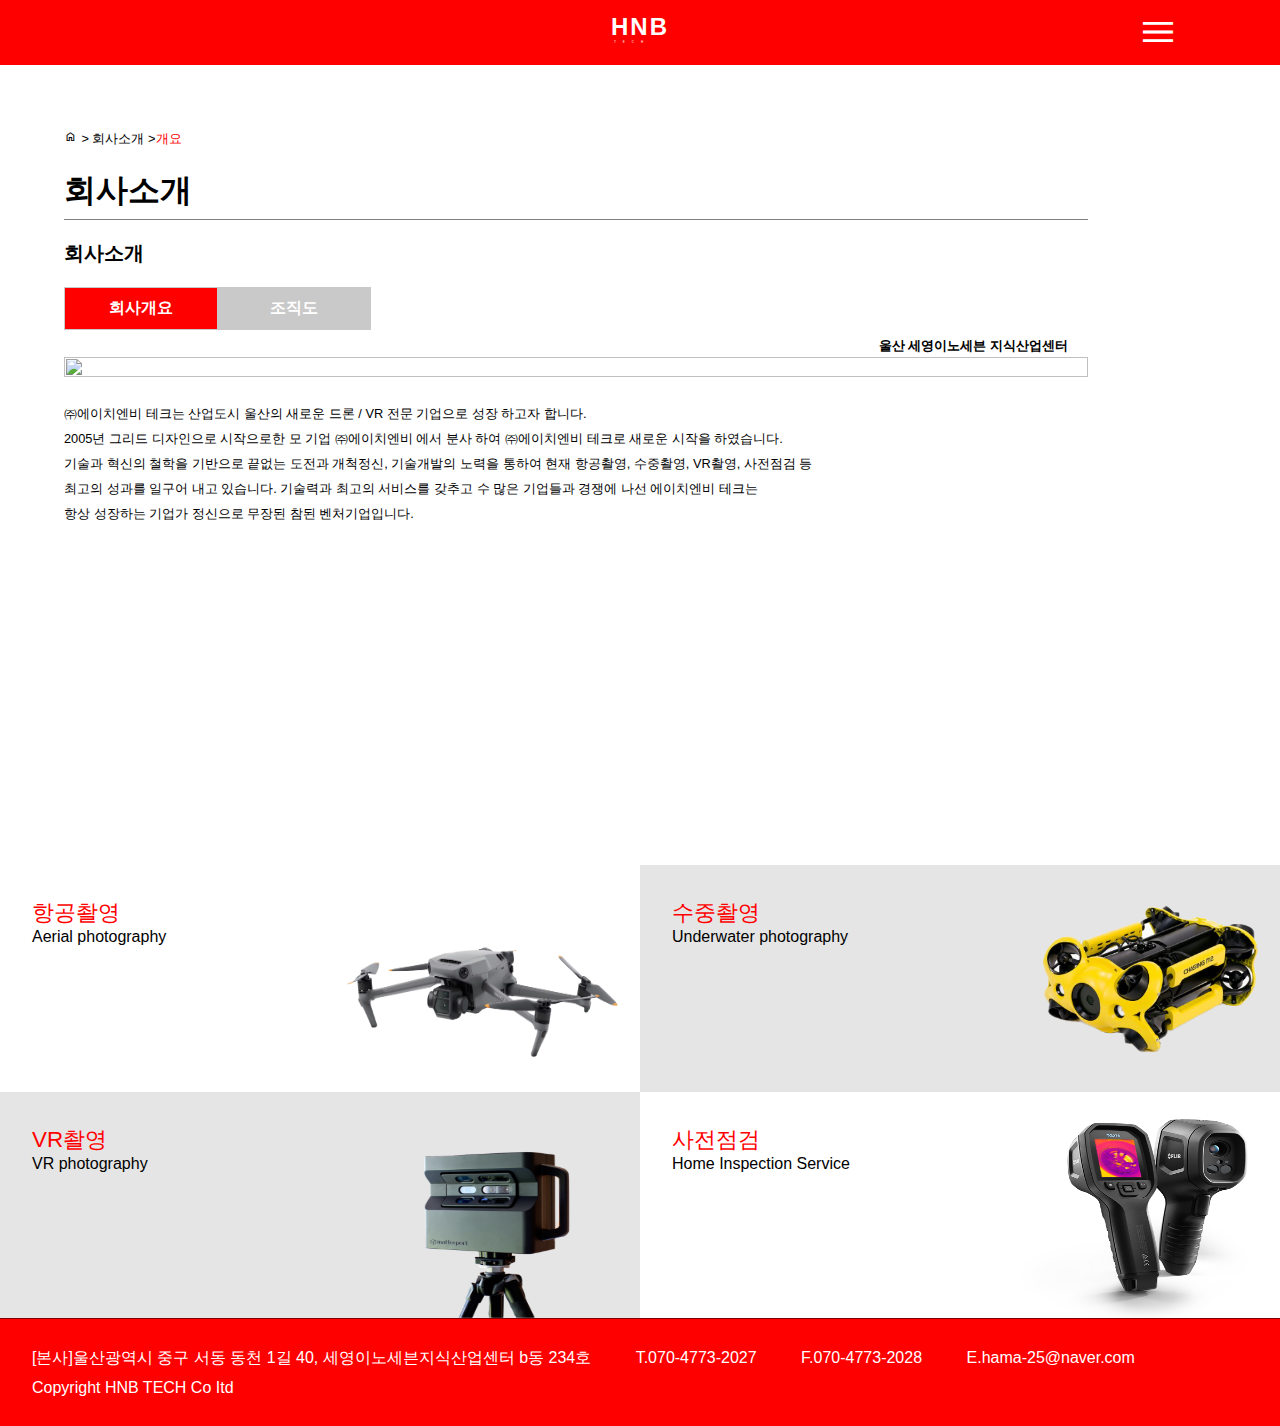
==== commit bab01167: "make" ====
--- a/about.html
+++ b/about.html
@@ -88,7 +88,7 @@
                 <div class="box box4">
                     <span class="title">사전점검</span>
                     <span class="eng">Home Inspection Service</span>
-                    <img src="./image/main-home.png">
+                    <img src="./image/hot.png">
                 </div></a>
             
         </div>
@@ -287,7 +287,7 @@
             <div class="box box4">
                 <span class="title">사전점검</span>
                 <span class="eng">Home Inspection Service</span>
-                <img src="./image/main-home.png">
+                <img src="./image/hot.png">
             </div> </a>
     </div>
 </div>
--- a/side-box.css
+++ b/side-box.css
@@ -118,11 +118,11 @@
     
 }
 .side-box .side-container .box4 img {
-    width: 83%;
-    height: 105%;
+    width: 73%;
+    height: 80%;
     display: block;
-    bottom:4%;
-    transform: translateX(23%);
+    bottom:0%;
+    transform: translateX(20%);
 }
 /* 반응형 웹 */
 @media screen and (max-width:1280px) {
@@ -229,8 +229,8 @@
       bottom: -30%;
    }
    .mobile .mobile-side-box .mobile-side-container .box3 img {
-      width: 30%;
-      height: 60%;
+      width: 25%;
+      height: 75%;
       right: 10%;
       bottom: 0%;
    }
@@ -282,10 +282,10 @@
       bottom: 0%;
    }
    .mobile .mobile-side-box .mobile-side-container .box4 img {
-      width: 100%;
-      height: 95%;
+      width: 95%;
+      height: 85%;
       right: -15%;
-     bottom: 0%;
+     bottom: -5%;
    }
    .mobile{
       grid-template-rows: 10% 40% 40% 10%;
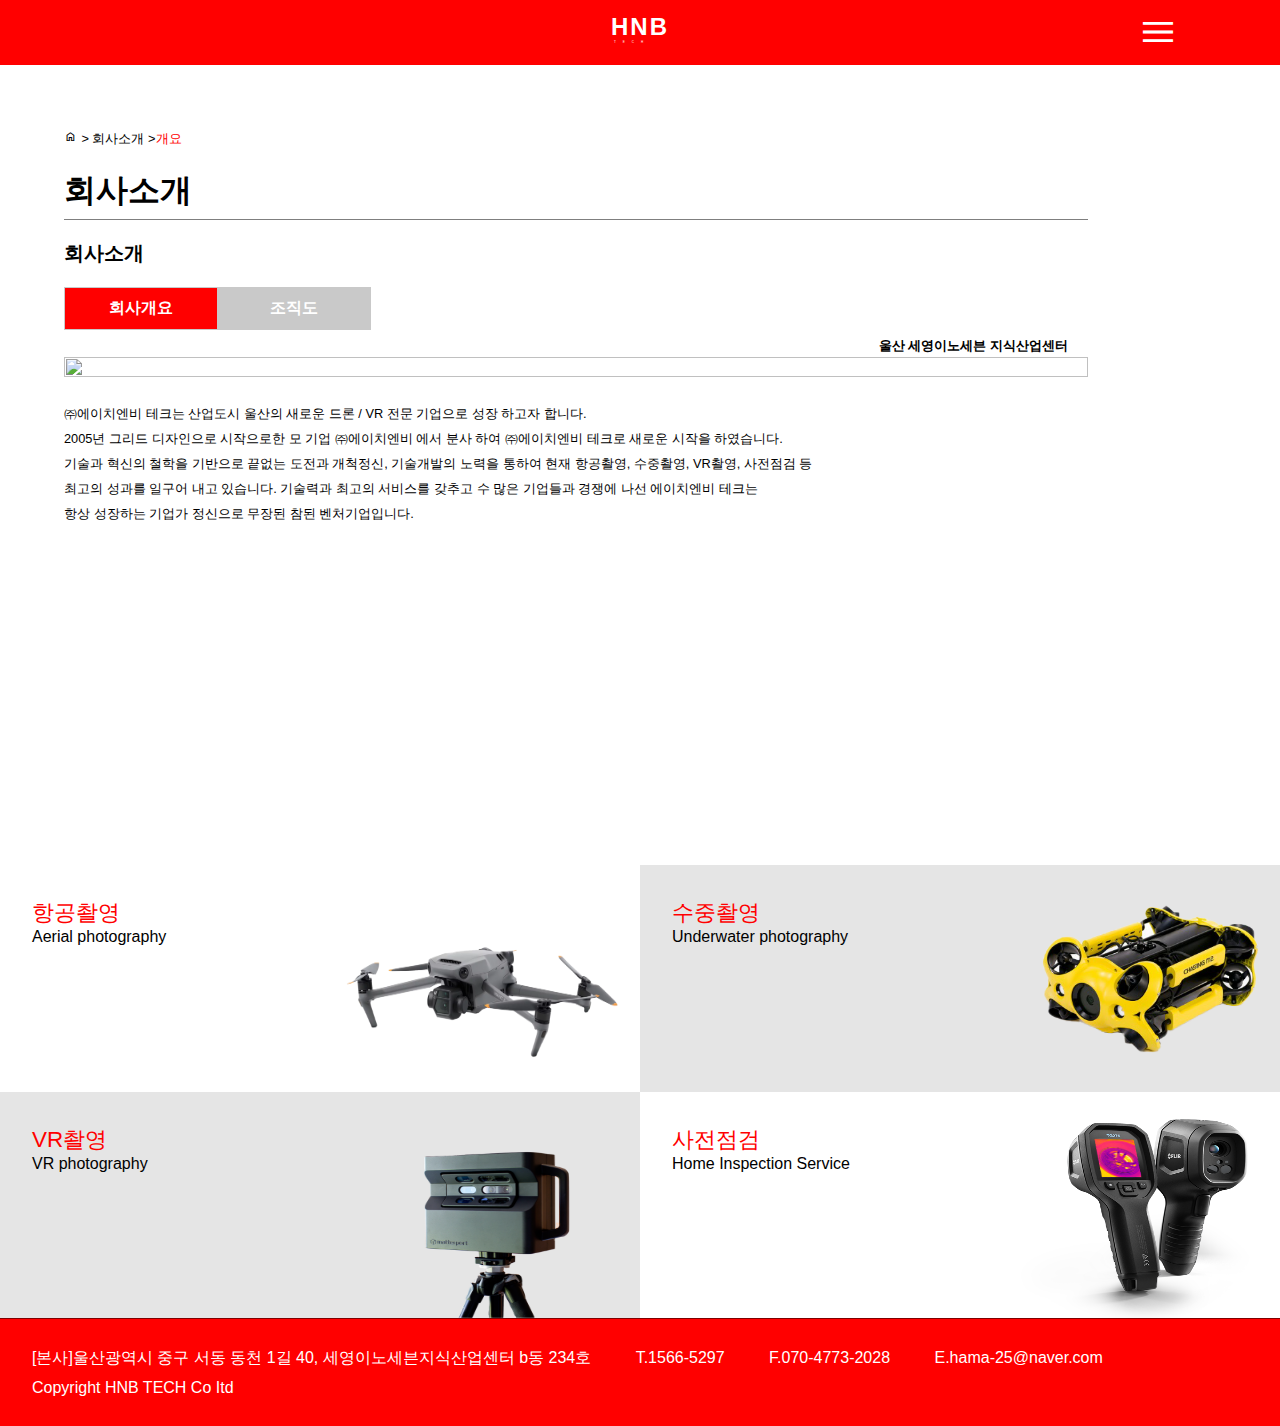
==== commit 9b282c24: "수정2" ====
--- a/about.html
+++ b/about.html
@@ -4,6 +4,21 @@
     <meta charset="UTF-8">
     <meta http-equiv="X-UA-Compatible" content="IE=edge">
     <meta name="viewport" content="width=device-width, initial-scale=1.0">
+
+    <meta property="og:type" content="website">
+    <meta property="og:url" content="www.hnbtech.kr">
+    <meta property="og:title" content="HNB TECH">
+    <meta property="og:image" content="./image/드론.jpg"/>
+    <meta property="og:description" content="항공드론/수중드론/VR촬영/사전점검 전문 에이치엔비테크">
+    <meta property="og:site_name" content="HNB TECH">
+    <meta property="og:keywords" content="항공드론, 수중드론, VR촬영, 사전점검, 드론촬영, ROV촬영, ROV,
+    항공드론촬영,드론영상촬영,메타포트VR촬영, 메타포트촬영, 디지털트윈">
+    <meta property="og:Copyright" content="HNB-TECH">
+    <meta property="og:locale" content="ko">
+    <!-- 다음의 태그는 필수는 아니지만, 포함하는 것을 추천함 -->
+    <meta property="og:image:width" content="1200">
+    <meta property="og:image:height" content="630">
+    
     <link rel ="stylesheet" href="./about.css/about.css">
     <link rel ="stylesheet" href="./nav.css">
     <link rel ="stylesheet" href="./side-box.css">
@@ -46,7 +61,7 @@
                         <span>울산광역시 중구 서동 동천 1길 40, 세영이노세븐지식산업센터 b동 234호</span>
                     </div>
                     <div class="num">
-                        <span>T.070-4773-2027</span>
+                        <span>T.1566-5297</span>
                     </div>
                     <div class="fax">
                         <span>F.070-4773-2028</span>
@@ -296,7 +311,7 @@
     <div class="add">
         <span> 
         [본사]울산광역시 중구 서동 동천 1길 40, 세영이노세븐지식산업센터 b동 234호</span>
-        <span>T.070-4773-2027</span>
+        <span>T.1566-5297</span>
         <span>F.070-4773-2028</span>
         <span>E.hama-25@naver.com</span>
         <span>Copyright HNB TECH Co Itd</span>
